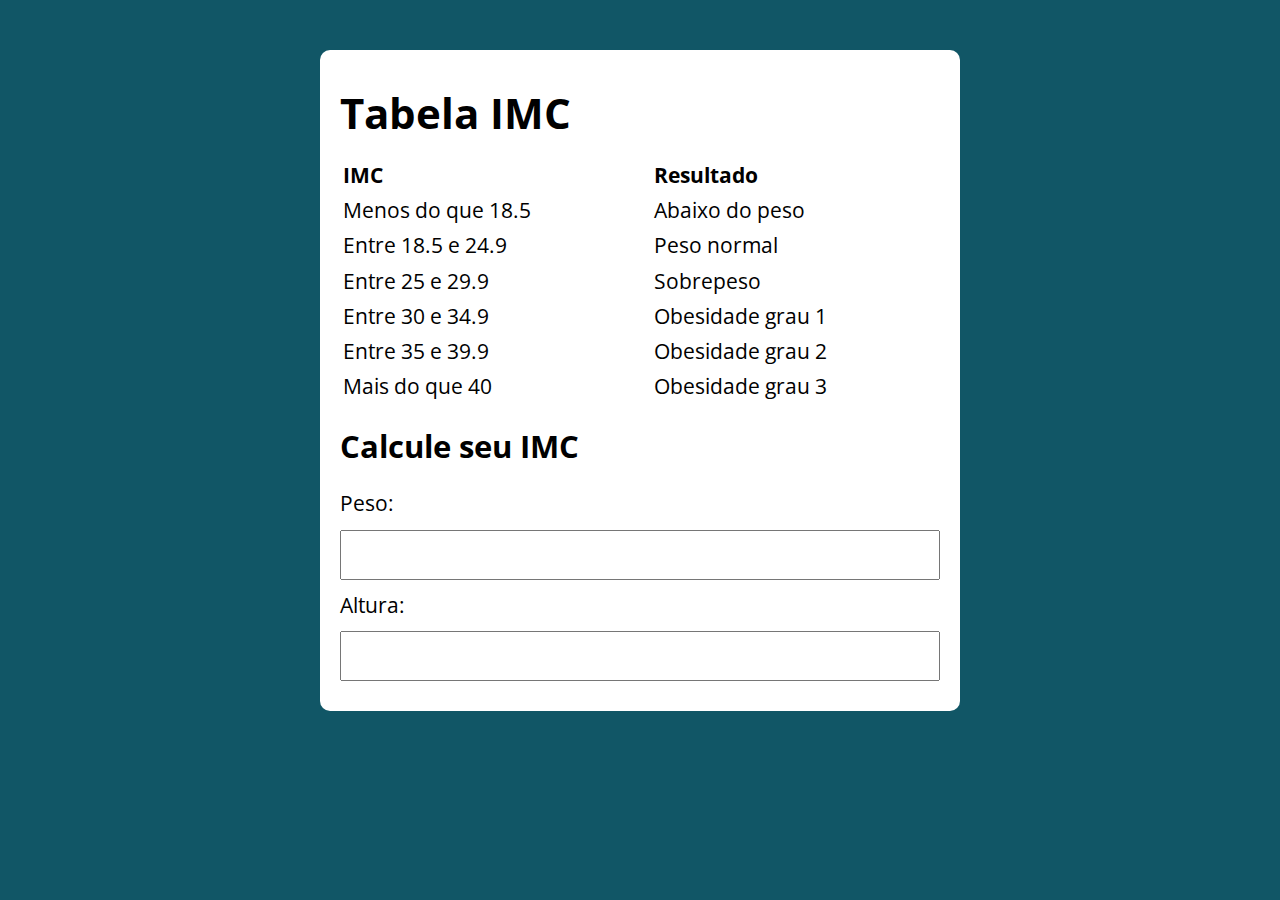
==== Lógica de programação/IMC/index.html @ ede561d1 "Iniciando etapa de lógica" ====
<!DOCTYPE html>
<html lang="pt-BR">

<head>
  <meta charset="UTF-8">
  <meta name="viewport" content="width=device-width, initial-scale=1.0">
  <meta http-equiv="X-UA-Compatible" content="ie=edge">
  <title>Tabela IMC</title>
  <link rel="stylesheet" href="./assets/css/style.css">
</head>

<body>

  <section class="container">
    <h1>Tabela IMC</h1>
    <div>
      <table>
        <tr>
          <th>IMC</th>
          <th>Resultado</th>
        </tr>
        <tr>
          <td>Menos do que 18.5</td>
          <td>Abaixo do peso</td>
        </tr>
        <tr>
          <td>Entre 18.5 e 24.9</td>
          <td>Peso normal</td>
        </tr>
        <tr>
          <td>Entre 25 e 29.9</td>
          <td>Sobrepeso</td>
        </tr>
        <tr>
          <td>Entre 30 e 34.9</td>
          <td>Obesidade grau 1</td>
        </tr>
        <tr>
          <td>Entre 35 e 39.9</td>
          <td>Obesidade grau 2</td>
        </tr>
        <tr>
          <td>Mais do que 40</td>
          <td>Obesidade grau 3</td>
        </tr>
      </table>
    </div>

    <form>
      <h2>Calcule seu IMC</h2>
      <label>Peso: </label>
      <input type="text"/>
      <label>Altura: </label>
      <input type="text"/>

    </form>
  </section>

  <script src="./assets/js/main.js"></script>
</body>

</html>
---- Lógica de programação/IMC/assets/css/style.css ----
@import url('https://fonts.googleapis.com/css?family=Open+Sans:400,700&display=swap');
:root {
  --primary-color: rgb(17, 86, 102);
  --primary-color-darker: rgb(9, 48, 56);
}

* {
  box-sizing: border-box;
  outline: 0;
}

body {
  margin: 0;
  padding: 0;
  background: var(--primary-color);
  font-family: 'Open sans', sans-serif;
  font-size: 1.3em;
  line-height: 1.5em;
}

.container {
  max-width: 640px;
  margin: 50px auto;
  background: #fff;
  padding: 20px;
  border-radius: 10px;
}

form input, form label, form button {
  display: block;
  width: 100%;
  margin-bottom: 10px;
}

form input {
  font-size: 24px;
  height: 50px;
  padding: 0 20px;
}

form input:focus {
  outline: 1px solid var(--primary-color);
}

form button {
  border: none;
  background: var(--primary-color);
  color: #fff;
  font-size: 18px;
  font-weight: 700;
  height: 50px;
  cursor: pointer;
  margin-top: 30px;
}

form button:hover {
  background: var(--primary-color-darker);
}

table {
  width:100%;
  text-align:left;
}
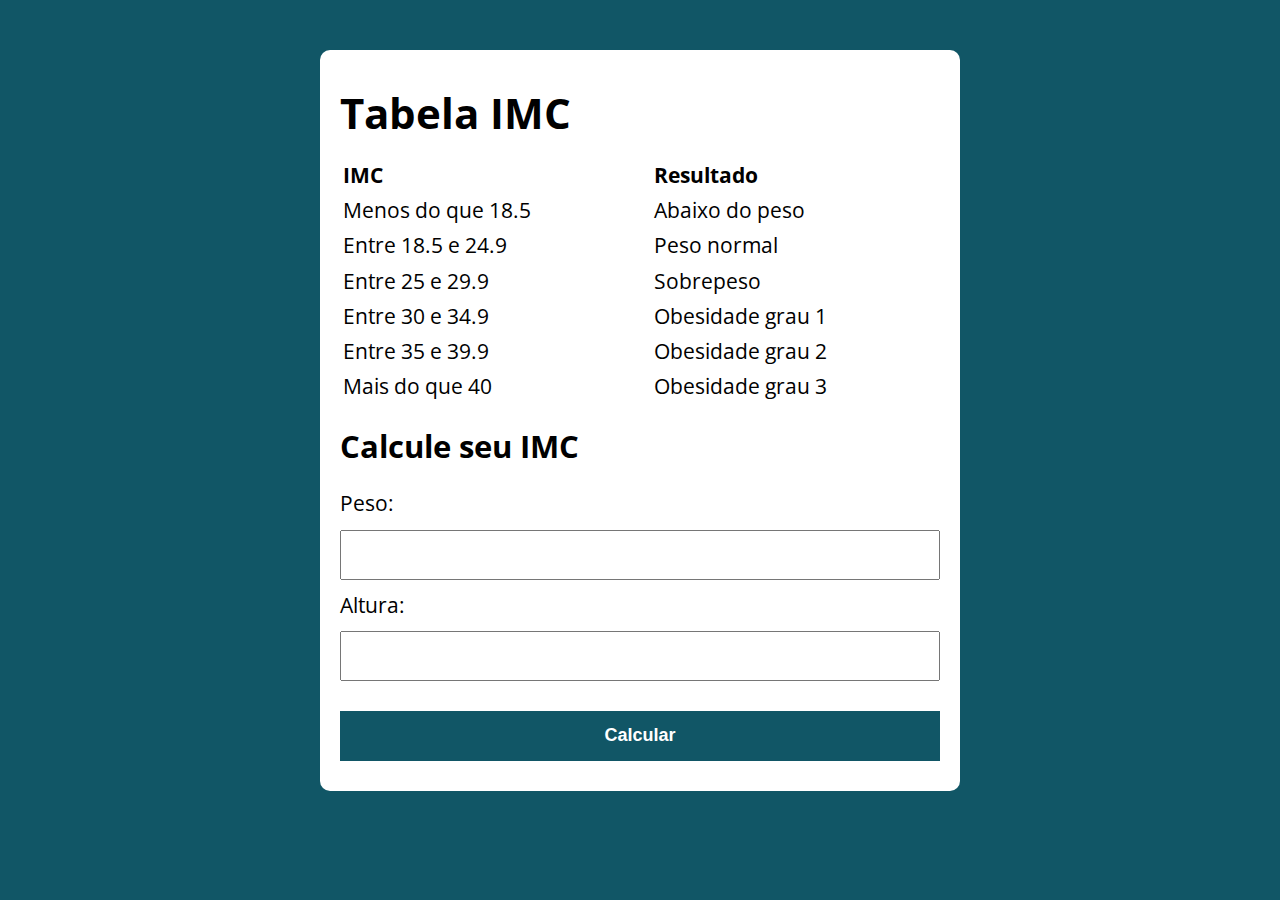
==== commit f0066515: "adicionando exercicio de IMC" ====
--- a/Lógica de programação/IMC/index.html
+++ b/Lógica de programação/IMC/index.html
@@ -46,14 +46,16 @@
       </table>
     </div>
 
-    <form>
+    <form action="/" id="formulario" method="POST">
       <h2>Calcule seu IMC</h2>
-      <label>Peso: </label>
-      <input type="text"/>
-      <label>Altura: </label>
-      <input type="text"/>
-
+      <label for="peso">Peso: </label>
+      <input type="text" id="peso" name="peso"/>
+      <label for="altura">Altura: </label>
+      <input type="text" id="altura" name="altura"/>
+      <button type="submit">Calcular</button>
     </form>
+    
+    <div id="resultado"></div>
   </section>
 
   <script src="./assets/js/main.js"></script>
--- a/Lógica de programação/IMC/assets/css/style.css
+++ b/Lógica de programação/IMC/assets/css/style.css
@@ -61,3 +61,12 @@
   width:100%;
   text-align:left;
 }
+
+.resultado-valido, .resultado-invalido {
+  background-color: green;
+  padding: 10px 20px;
+}
+
+.resultado-invalido {
+  background-color: red;
+}